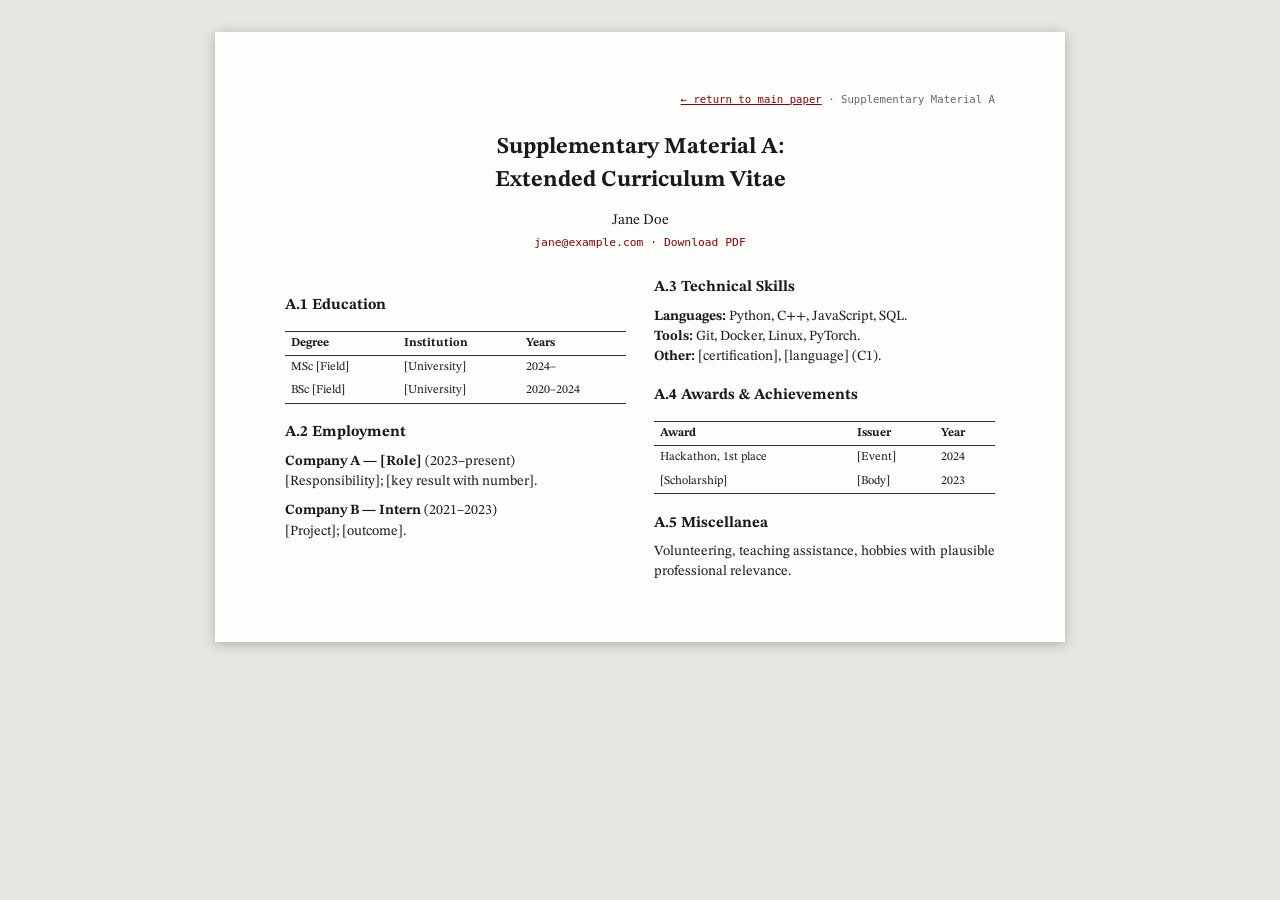
==== cv.html @ f728c731 "Initial commit" ====
<!DOCTYPE html>
<html lang="en">
<head>
<meta charset="UTF-8">
<meta name="viewport" content="width=device-width, initial-scale=1.0">
<title>Supplementary Material A — Curriculum Vitae</title>
<link rel="preconnect" href="https://fonts.googleapis.com">
<link href="https://fonts.googleapis.com/css2?family=STIX+Two+Text:ital,wght@0,400;0,600;0,700;1,400&display=swap" rel="stylesheet">
<link rel="stylesheet" href="style.css">
</head>
<body>
<div class="paper">

  <div class="arxiv-tag"><a href="index.html">← return to main paper</a> · Supplementary Material A</div>

  <h1 class="title">Supplementary Material A:<br>Extended Curriculum Vitae</h1>
  <div class="authors">Jane Doe</div>
  <div class="contact">
    <a href="mailto:jane@example.com">jane@example.com</a> ·
    <a href="cv.pdf">Download PDF</a>
  </div>

  <div class="body-cols">

    <h2>A.1 Education</h2>
    <figure>
      <table>
        <thead><tr><th>Degree</th><th>Institution</th><th>Years</th></tr></thead>
        <tbody>
          <tr><td>MSc [Field]</td><td>[University]</td><td>2024–</td></tr>
          <tr><td>BSc [Field]</td><td>[University]</td><td>2020–2024</td></tr>
        </tbody>
      </table>
    </figure>

    <h2>A.2 Employment</h2>
    <p class="noindent"><b>Company A — [Role]</b> (2023–present)<br>
    [Responsibility]; [key result with number].</p>
    <p class="noindent"><b>Company B — Intern</b> (2021–2023)<br>
    [Project]; [outcome].</p>

    <h2>A.3 Technical Skills</h2>
    <p class="noindent"><b>Languages:</b> Python, C++, JavaScript, SQL.<br>
    <b>Tools:</b> Git, Docker, Linux, PyTorch.<br>
    <b>Other:</b> [certification], [language] (C1).</p>

    <h2>A.4 Awards &amp; Achievements</h2>
    <figure>
      <table>
        <thead><tr><th>Award</th><th>Issuer</th><th>Year</th></tr></thead>
        <tbody>
          <tr><td>Hackathon, 1st place</td><td>[Event]</td><td>2024</td></tr>
          <tr><td>[Scholarship]</td><td>[Body]</td><td>2023</td></tr>
        </tbody>
      </table>
    </figure>

    <h2>A.5 Miscellanea</h2>
    <p class="noindent">Volunteering, teaching assistance, hobbies with plausible professional relevance.</p>

  </div>
</div>
</body>
</html>
---- style.css ----
:root {
--ink: #1a1a1a;
--accent: #8b0000;
--rule: #333;
}
* { margin: 0; padding: 0; box-sizing: border-box; }
body {
font-family: "STIX Two Text", "Times New Roman", serif;
color: var(--ink);
background: #e8e6e1;
line-height: 1.45;
font-size: 10.5pt;
}
.paper {
max-width: 850px;
margin: 2rem auto;
background: #fdfdfc;
padding: 60px 70px;
box-shadow: 0 2px 12px rgba(0,0,0,.25);
}
/* ---------- Header block ---------- */
.arxiv-tag {
font-family: monospace;
font-size: 8pt;
color: #666;
text-align: right;
margin-bottom: 1.5rem;
}
h1.title {
text-align: center;
font-size: 17pt;
font-weight: 700;
margin-bottom: .8rem;
}
.authors {
text-align: center;
font-size: 11pt;
margin-bottom: .2rem;
}
.affil {
text-align: center;
font-style: italic;
font-size: 9.5pt;
color: #444;
margin-bottom: .2rem;
}
.contact {
text-align: center;
font-family: monospace;
font-size: 8.5pt;
margin-bottom: 1.6rem;
}
.contact a { color: var(--accent); text-decoration: none; }
/* ---------- Abstract ---------- */
.abstract {
margin: 0 auto 1.6rem;
max-width: 82%;
font-size: 9.5pt;
}
.abstract .label {
text-align: center;
font-weight: 700;
font-size: 10pt;
margin-bottom: .4rem;
}
.keywords {
max-width: 82%;
margin: 0 auto 2rem;
font-size: 9pt;
}
/* ---------- Two-column body ---------- */
.body-cols {
column-count: 2;
column-gap: 28px;
text-align: justify;
hyphens: auto;
}
h2 {
font-size: 11.5pt;
margin: 1.1rem 0 .45rem;
break-after: avoid;
}
h3 {
font-size: 10.5pt;
font-style: italic;
font-weight: 600;
margin: .8rem 0 .3rem;
}
p { margin-bottom: .55rem; text-indent: 1.2em; }
p.noindent, .abstract p { text-indent: 0; }
a { color: var(--accent); }
/* ---------- Figure / table ---------- */
figure {
break-inside: avoid;
margin: .9rem 0;
text-align: center;
}
figcaption {
font-size: 8.5pt;
margin-top: .35rem;
text-align: justify;
}
figcaption b { font-variant: small-caps; }
table {
width: 100%;
border-collapse: collapse;
font-size: 9pt;
}
table caption {
font-size: 8.5pt;
caption-side: top;
margin-bottom: .3rem;
text-align: justify;
}
th, td { padding: 3px 6px; text-align: left; }
thead tr { border-top: 1.5px solid var(--rule); border-bottom: 1px solid var(--rule); }
tbody tr:last-child { border-bottom: 1.5px solid var(--rule); }
/* ---------- Skill bars styled as a chart ---------- */
.bar { background: #ddd; height: 9px; margin: 3px 0 8px; }
.bar > span { display: block; height: 100%; background: var(--accent); }
.bar-label { font-size: 8.5pt; display: flex; justify-content: space-between; }
/* ---------- References ---------- */
.references { font-size: 9pt; }
.references ol { list-style: none; counter-reset: ref; padding-left: 0; }
.references li {
counter-increment: ref;
padding-left: 2em;
text-indent: -2em;
margin-bottom: .45rem;
}
.references li::before { content: "[" counter(ref) "] "; }
/* ---------- Footer ---------- */
.footnote {
border-top: 1px solid var(--rule);
width: 40%;
margin-top: 2rem;
padding-top: .3rem;
font-size: 8pt;
color: #555;
}
@media (max-width: 700px) {
.paper { padding: 34px 24px; margin: 0; }
.body-cols { column-count: 1; }
.abstract, .keywords { max-width: 100%; }
}
@media print {
body { background: #fff; }
.paper { box-shadow: none; margin: 0; max-width: 100%; }
}
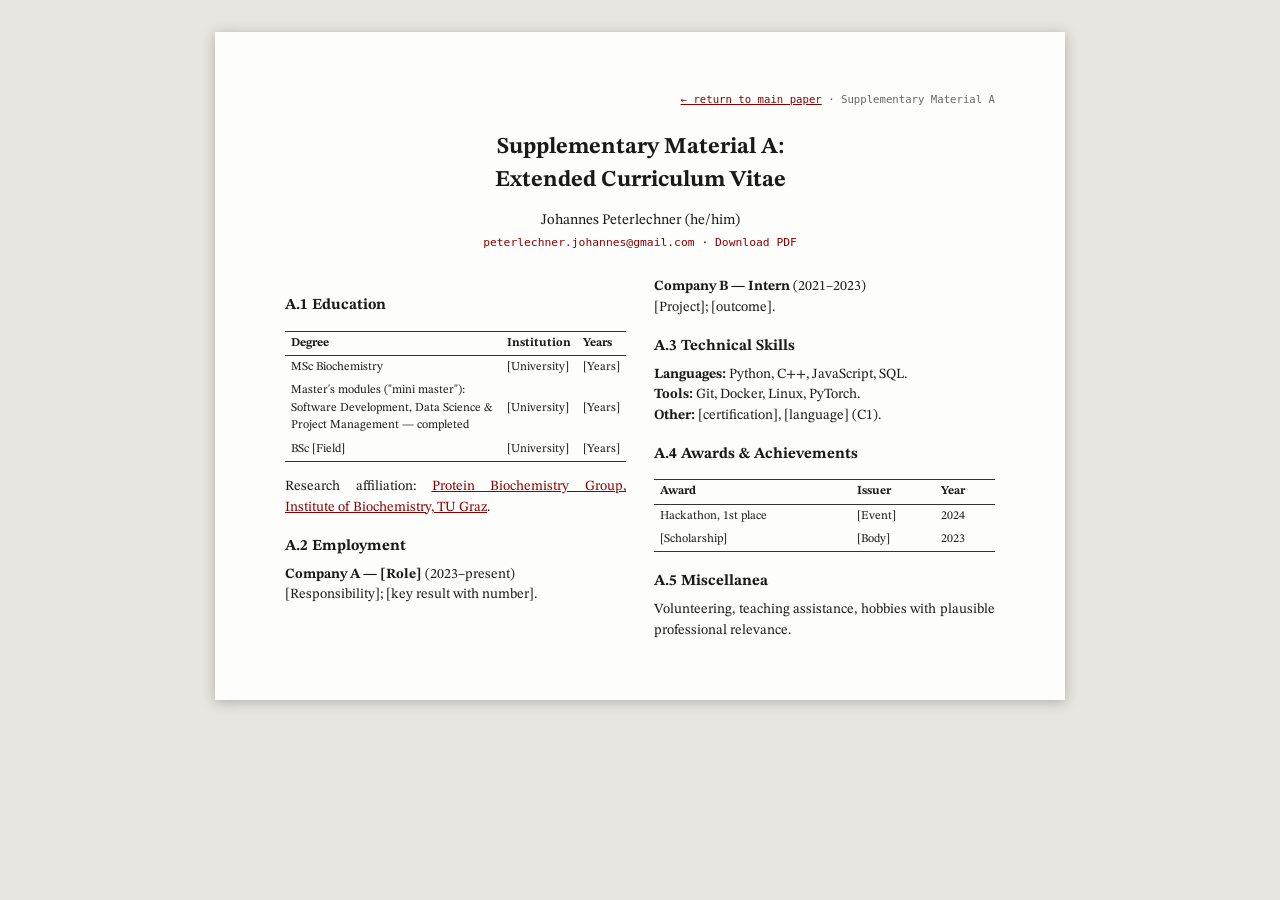
==== commit cc48dc5d: "Updated projects" ====
--- a/cv.html
+++ b/cv.html
@@ -14,9 +14,9 @@
   <div class="arxiv-tag"><a href="index.html">← return to main paper</a> · Supplementary Material A</div>
 
   <h1 class="title">Supplementary Material A:<br>Extended Curriculum Vitae</h1>
-  <div class="authors">Jane Doe</div>
+  <div class="authors">Johannes Peterlechner (he/him)</div>
   <div class="contact">
-    <a href="mailto:jane@example.com">jane@example.com</a> ·
+    <a href="mailto:peterlechner.johannes@gmail.com">peterlechner.johannes@gmail.com</a> ·
     <a href="cv.pdf">Download PDF</a>
   </div>
 
@@ -27,11 +27,13 @@
       <table>
         <thead><tr><th>Degree</th><th>Institution</th><th>Years</th></tr></thead>
         <tbody>
-          <tr><td>MSc [Field]</td><td>[University]</td><td>2024–</td></tr>
-          <tr><td>BSc [Field]</td><td>[University]</td><td>2020–2024</td></tr>
+          <tr><td>MSc Biochemistry</td><td>[University]</td><td>[Years]</td></tr>
+          <tr><td>Master's modules ("mini master"): Software Development, Data Science &amp; Project Management — completed</td><td>[University]</td><td>[Years]</td></tr>
+          <tr><td>BSc [Field]</td><td>[University]</td><td>[Years]</td></tr>
         </tbody>
       </table>
     </figure>
+    <p class="noindent">Research affiliation: <a href="https://www.tugraz.at/institute/ibc/research/research-groups/protein-biochemistry">Protein Biochemistry Group, Institute of Biochemistry, TU Graz</a>.</p>
 
     <h2>A.2 Employment</h2>
     <p class="noindent"><b>Company A — [Role]</b> (2023–present)<br>
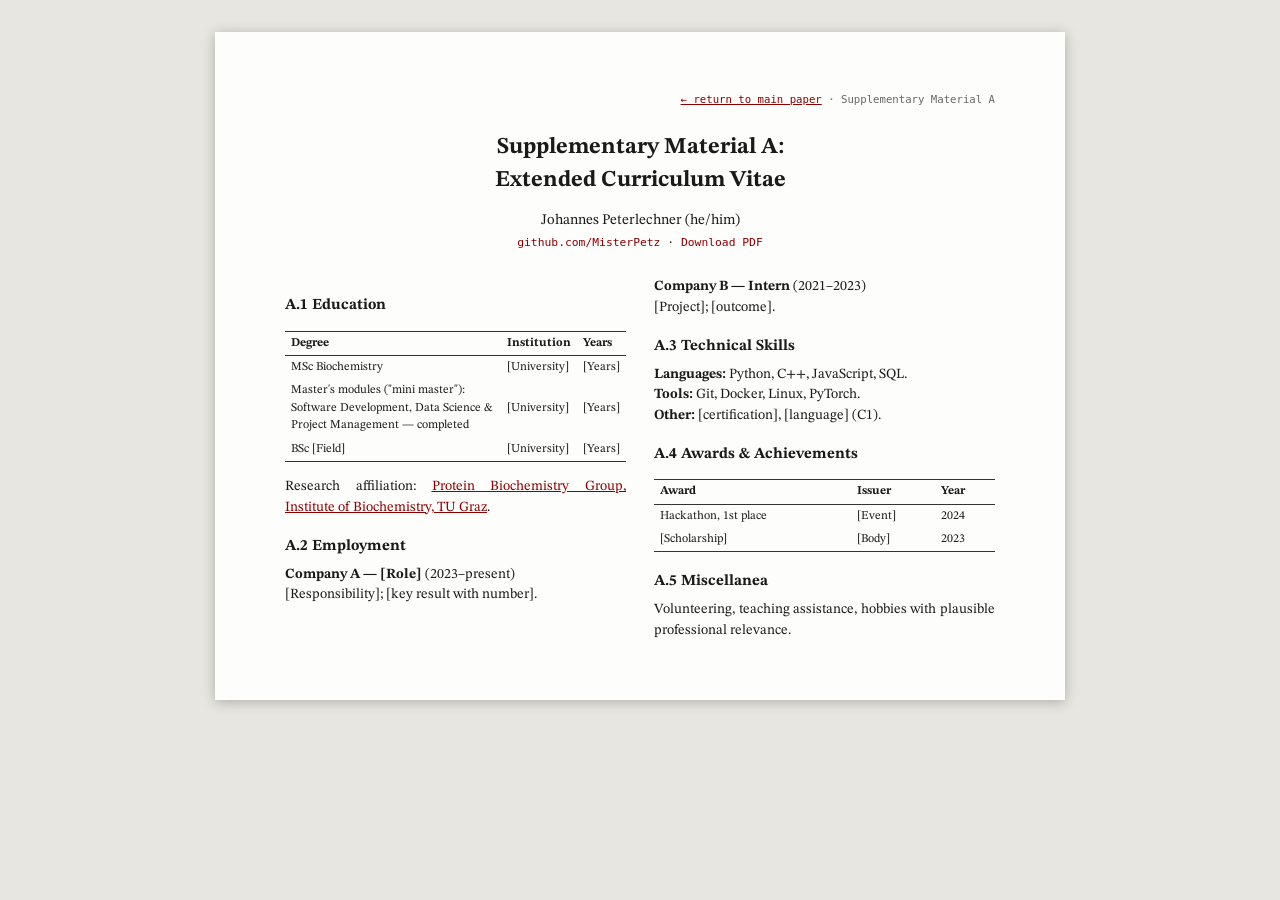
==== commit 9a8281f3: "Removed plain text email" ====
--- a/cv.html
+++ b/cv.html
@@ -16,7 +16,7 @@
   <h1 class="title">Supplementary Material A:<br>Extended Curriculum Vitae</h1>
   <div class="authors">Johannes Peterlechner (he/him)</div>
   <div class="contact">
-    <a href="mailto:peterlechner.johannes@gmail.com">peterlechner.johannes@gmail.com</a> ·
+    <a href="https://github.com/MisterPetz">github.com/MisterPetz</a> ·
     <a href="cv.pdf">Download PDF</a>
   </div>
 
